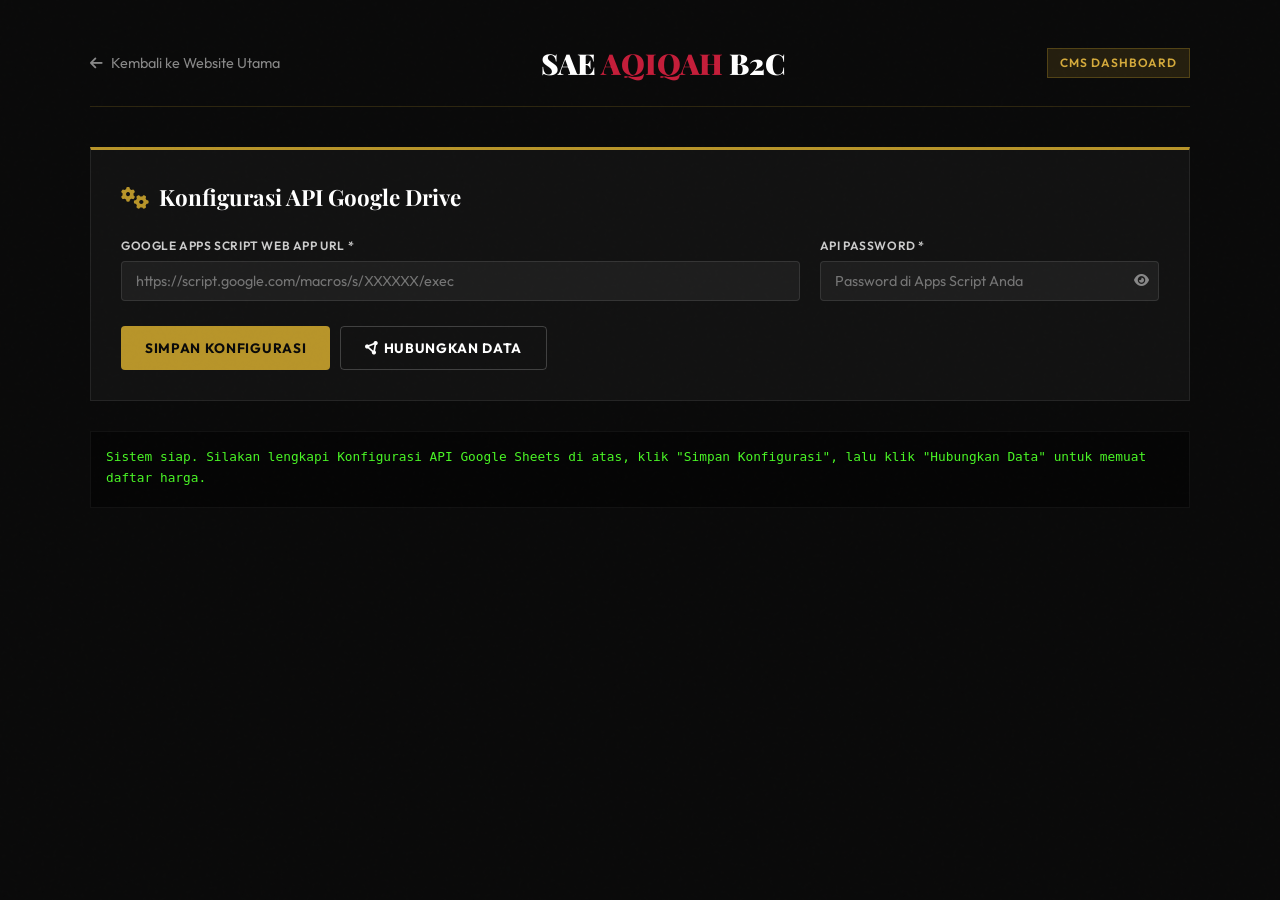
==== admin.html @ 879cdc5a "initial commit B2C website" ====
<!DOCTYPE html>
<html lang="id">
<head>
    <meta charset="UTF-8">
    <meta name="viewport" content="width=device-width, initial-scale=1.0">
    <title>Dashboard Admin - Update Harga SAE Aqiqah</title>
    <!-- Google Fonts: Playfair Display for headers, Outfit for UI -->
    <link rel="preconnect" href="https://fonts.googleapis.com">
    <link rel="preconnect" href="https://fonts.gstatic.com" crossorigin>
    <link href="https://fonts.googleapis.com/css2?family=Playfair+Display:wght@600;700;900&family=Outfit:wght@300;400;500;600;700&display=swap" rel="stylesheet">
    <!-- FontAwesome for Premium Icons -->
    <link rel="stylesheet" href="https://cdnjs.cloudflare.com/ajax/libs/font-awesome/6.4.0/css/all.min.css">
    <style>
        :root {
            --black: #0a0a0a;
            --black-soft: #121212;
            --dark-gray: #1a1a1a;
            --red: #c41e3a;
            --red-dark: #9e1730;
            --gold: #b8952a;
            --gold-light: #d4aa3c;
            --white: #ffffff;
            --gray: #888888;
            --gray-light: #cccccc;
            --font-display: "Playfair Display", Georgia, serif;
            --font-body: "Outfit", sans-serif;
            --border-radius: 4px;
        }

        * {
            box-sizing: border-box;
            margin: 0;
            padding: 0;
        }

        body {
            background-color: var(--black);
            color: var(--white);
            font-family: var(--font-body);
            line-height: 1.6;
            padding: 40px 20px;
        }

        /* Noise texture overlay */
        body::before {
            content: "";
            position: fixed;
            inset: 0;
            background-image: url("data:image/svg+xml,%3Csvg viewBox='0 0 256 256' xmlns='http://www.w3.org/2000/svg'%3E%3Cfilter id='noise'%3E%3CfeTurbulence type='fractalNoise' baseFrequency='0.9' numOctaves='4' stitchTiles='stitch'/%3E%3C/filter%3E%3Crect width='100%25' height='100%25' filter='url(%23noise)' opacity='0.03'/%3E%3C/svg%3E");
            pointer-events: none;
            z-index: 9999;
            opacity: 0.3;
        }

        .container {
            max-width: 1100px;
            margin: 0 auto;
            position: relative;
            z-index: 2;
        }

        header {
            margin-bottom: 40px;
            border-bottom: 1px solid rgba(184, 149, 42, 0.2);
            padding-bottom: 20px;
            display: flex;
            justify-content: space-between;
            align-items: center;
            flex-wrap: wrap;
            gap: 20px;
        }

        .logo {
            font-family: var(--font-display);
            font-size: 1.8rem;
            font-weight: 900;
        }

        .logo span {
            color: var(--red);
        }

        .badge {
            background: rgba(184, 149, 42, 0.15);
            border: 1px solid rgba(184, 149, 42, 0.3);
            color: var(--gold-light);
            font-size: 0.75rem;
            font-weight: 600;
            padding: 4px 12px;
            text-transform: uppercase;
            letter-spacing: 1px;
        }

        .card {
            background: var(--black-soft);
            border: 1px solid rgba(255, 255, 255, 0.08);
            border-top: 3px solid var(--gold);
            padding: 30px;
            margin-bottom: 30px;
        }

        .card-title {
            font-family: var(--font-display);
            font-size: 1.4rem;
            margin-bottom: 20px;
            display: flex;
            align-items: center;
            gap: 10px;
        }

        .card-title i {
            color: var(--gold);
        }

        .form-grid {
            display: grid;
            grid-template-columns: 2fr 1fr;
            gap: 20px;
        }

        @media (max-width: 768px) {
            .form-grid {
                grid-template-columns: 1fr;
            }
        }

        .form-group {
            margin-bottom: 15px;
        }

        label {
            display: block;
            font-size: 0.75rem;
            font-weight: 600;
            color: var(--gray-light);
            margin-bottom: 6px;
            text-transform: uppercase;
            letter-spacing: 0.05em;
        }

        input {
            width: 100%;
            background: rgba(255, 255, 255, 0.05);
            border: 1px solid rgba(255, 255, 255, 0.1);
            color: var(--white);
            padding: 10px 14px;
            font-family: var(--font-body);
            font-size: 0.9rem;
            outline: none;
            transition: all 0.2s;
            border-radius: var(--border-radius);
        }

        input:focus {
            border-color: var(--gold);
            background: rgba(184, 149, 42, 0.04);
        }

        .btn {
            background-color: var(--gold);
            color: var(--black);
            border: none;
            padding: 12px 24px;
            font-family: var(--font-body);
            font-size: 0.85rem;
            font-weight: 700;
            text-transform: uppercase;
            letter-spacing: 0.05em;
            cursor: pointer;
            transition: all 0.2s;
            border-radius: var(--border-radius);
        }

        .btn:hover {
            background-color: var(--gold-light);
            transform: translateY(-1px);
        }

        .btn-red {
            background-color: var(--red);
            color: var(--white);
        }

        .btn-red:hover {
            background-color: var(--red-dark);
        }

        .btn-outline {
            background-color: transparent;
            color: var(--white);
            border: 1px solid rgba(255, 255, 255, 0.2);
        }

        .btn-outline:hover {
            background-color: rgba(255, 255, 255, 0.05);
            border-color: var(--white);
        }

        .table-container {
            overflow-x: auto;
            margin-top: 20px;
        }

        table {
            width: 100%;
            border-collapse: collapse;
            text-align: left;
        }

        th {
            background-color: rgba(184, 149, 42, 0.1);
            border-bottom: 2px solid rgba(184, 149, 42, 0.3);
            color: var(--white);
            font-weight: 600;
            font-size: 0.8rem;
            text-transform: uppercase;
            letter-spacing: 0.05em;
            padding: 14px 16px;
        }

        td {
            border-bottom: 1px solid rgba(255, 255, 255, 0.06);
            padding: 12px 16px;
            vertical-align: middle;
        }

        tr:hover {
            background-color: rgba(255, 255, 255, 0.02);
        }

        .col-id { font-weight: 700; color: var(--gold-light); width: 80px; }
        .col-name { font-weight: 600; width: 150px; }
        .col-price { width: 140px; }
        .col-desc { width: auto; }
        .col-action { width: 120px; text-align: center; }

        .price-input {
            width: 110px;
        }

        .desc-input {
            width: 100%;
        }

        /* Logs / Status */
        .log-box {
            background-color: #050505;
            border: 1px solid rgba(255, 255, 255, 0.05);
            padding: 15px;
            font-family: monospace;
            font-size: 0.8rem;
            max-height: 120px;
            overflow-y: auto;
            color: #4af626;
            margin-bottom: 20px;
        }

        .log-entry {
            margin-bottom: 4px;
        }

        .log-error { color: #f62626; }
        .log-warn { color: #f6b826; }

        .back-link {
            display: inline-flex;
            align-items: center;
            gap: 8px;
            color: var(--gray);
            font-size: 0.9rem;
            text-decoration: none;
            transition: color 0.2s;
        }

        .back-link:hover {
            color: var(--white);
        }
    </style>
</head>
<body>

    <div class="container">
        <header>
            <a href="index.html" class="back-link"><i class="fa-solid fa-arrow-left"></i> Kembali ke Website Utama</a>
            <div class="logo">SAE <span>AQIQAH</span> B2C</div>
            <div class="badge">CMS Dashboard</div>
        </header>

        <!-- API Configuration Card -->
        <div class="card">
            <h3 class="card-title"><i class="fa-solid fa-gears"></i> Konfigurasi API Google Drive</h3>
            <div class="form-grid">
                <div class="form-group">
                    <label for="api-url">Google Apps Script Web App URL *</label>
                    <input type="url" id="api-url" placeholder="https://script.google.com/macros/s/XXXXXX/exec" required>
                </div>
                <div class="form-group">
                    <label for="api-password">API Password *</label>
                    <div style="position: relative; display: flex; align-items: center;">
                        <input type="password" id="api-password" placeholder="Password di Apps Script Anda" required style="padding-right: 40px; width: 100%;">
                        <button type="button" id="toggle-password-btn" style="position: absolute; right: 10px; background: none; border: none; color: var(--gray); cursor: pointer; display: flex; align-items: center; justify-content: center;">
                            <i class="fa-solid fa-eye" id="toggle-password-icon"></i>
                        </button>
                    </div>
                </div>
            </div>
            <div style="margin-top: 10px; display: flex; gap: 10px;">
                <button class="btn" onclick="saveConfig()">Simpan Konfigurasi</button>
                <button class="btn btn-outline" onclick="testConnection()"><i class="fa-solid fa-circle-nodes"></i> Hubungkan Data</button>
            </div>
        </div>

        <!-- System Log Box -->
        <div class="log-box" id="log-panel">
            <div class="log-entry">Sistem siap. Silakan lengkapi Konfigurasi API Google Sheets di atas, klik "Simpan Konfigurasi", lalu klik "Hubungkan Data" untuk memuat daftar harga.</div>
        </div>

        <!-- Prices Table Card -->
        <div class="card" id="prices-card" style="display: none;">
            <h3 class="card-title"><i class="fa-solid fa-table-list"></i> Kelola Harga Paket B2C (Aqiqah & Qurban)</h3>
            <div class="table-container">
                <table>
                    <thead>
                        <tr>
                            <th class="col-id">ID</th>
                            <th class="col-name">Nama Produk</th>
                            <th class="col-price">Harga Dasar (Rp)</th>
                            <th class="col-price">Harga + Nasi (Rp)</th>
                            <th class="col-desc">Deskripsi Porsi / Keterangan</th>
                            <th class="col-action">Aksi</th>
                        </tr>
                    </thead>
                    <tbody id="prices-table-body">
                        <!-- Dimuat secara dinamis -->
                    </tbody>
                </table>
            </div>
        </div>
    </div>

    <script>
        // Load configuration on start
        document.addEventListener('DOMContentLoaded', () => {
            const savedUrl = localStorage.getItem('sae_b2c_api_url') || '';
            const savedPass = localStorage.getItem('sae_b2c_api_password') || '';
            
            document.getElementById('api-url').value = savedUrl;
            document.getElementById('api-password').value = savedPass;

            // Password show/hide toggle logic
            const togglePasswordBtn = document.getElementById('toggle-password-btn');
            const apiPasswordInput = document.getElementById('api-password');
            const togglePasswordIcon = document.getElementById('toggle-password-icon');

            if (togglePasswordBtn && apiPasswordInput && togglePasswordIcon) {
                togglePasswordBtn.addEventListener('click', () => {
                    const isPassword = apiPasswordInput.type === 'password';
                    apiPasswordInput.type = isPassword ? 'text' : 'password';
                    togglePasswordIcon.className = isPassword ? 'fa-solid fa-eye-slash' : 'fa-solid fa-eye';
                });
            }

            if (savedUrl && savedPass) {
                addLog("Konfigurasi tersimpan ditemukan. Menghubungkan secara otomatis...");
                testConnection();
            }
        });

        function addLog(message, type = 'info') {
            const panel = document.getElementById('log-panel');
            const entry = document.createElement('div');
            entry.classList.add('log-entry');
            if (type === 'error') entry.classList.add('log-error');
            if (type === 'warn') entry.classList.add('log-warn');
            
            const time = new Date().toLocaleTimeString();
            entry.textContent = `[${time}] ${message}`;
            panel.appendChild(entry);
            panel.scrollTop = panel.scrollHeight;
        }

        function saveConfig() {
            const url = document.getElementById('api-url').value.trim();
            const pass = document.getElementById('api-password').value.trim();

            if (!url) {
                alert("Mohon masukkan Web App URL Google Apps Script");
                return;
            }
            if (!pass) {
                alert("Mohon masukkan API Password");
                return;
            }

            localStorage.setItem('sae_b2c_api_url', url);
            localStorage.setItem('sae_b2c_api_password', pass);
            addLog("Konfigurasi API berhasil disimpan ke penyimpanan lokal browser.", "warn");
            alert("Konfigurasi API berhasil disimpan!");
        }

        function testConnection() {
            const url = document.getElementById('api-url').value.trim();
            if (!url) {
                addLog("URL API kosong. Gagal memuat data.", "error");
                return;
            }

            addLog("Menghubungkan ke Google Sheets API... (Mengambil tab aqiqah_prices)");
            
            // Fetch GET request
            fetch(`${url}?sheet=aqiqah_prices`)
                .then(res => {
                    if (!res.ok) throw new Error("Jaringan bermasalah, silakan periksa status deployment Apps Script Anda");
                    return res.json();
                })
                .then(data => {
                    if (data.error) {
                        throw new Error(data.error);
                    }
                    addLog(`Koneksi berhasil! Memuat ${data.length} komoditas harga.`);
                    renderPricesTable(data);
                })
                .catch(err => {
                    addLog(`Error: ${err.message}`, "error");
                    addLog("Pastikan Web App Apps Script dideploy dengan akses 'Anyone' dan URL sudah benar.", "warn");
                });
        }

        function renderPricesTable(data) {
            const tbody = document.getElementById('prices-table-body');
            tbody.innerHTML = '';

            data.forEach(item => {
                const tr = document.createElement('tr');
                
                // Cek apakah produk memiliki harga nasi box
                const hasNasi = item.priceWithNasi !== undefined && item.priceWithNasi !== null && item.priceWithNasi !== "" && item.priceWithNasi !== "0" && item.priceWithNasi !== 0;
                const priceWithNasiVal = hasNasi ? item.priceWithNasi : 0;
                const nasiDisabled = hasNasi ? '' : 'disabled';

                tr.innerHTML = `
                    <td class="col-id">${item.id}</td>
                    <td class="col-name">${item.name}</td>
                    <td class="col-price">
                        <input type="number" class="price-input" id="base-${item.id}" value="${item.basePrice || 0}">
                    </td>
                    <td class="col-price">
                        <input type="number" class="price-input" id="nasi-${item.id}" value="${priceWithNasiVal}" ${nasiDisabled}>
                    </td>
                    <td class="col-desc">
                        <input type="text" class="desc-input" id="desc-${item.id}" value="${item.description || ''}">
                    </td>
                    <td class="col-action">
                        <button class="btn btn-red" onclick="updatePrice('${item.id}')">Update</button>
                    </td>
                `;
                tbody.appendChild(tr);
            });

            document.getElementById('prices-card').style.display = 'block';
        }

        function updatePrice(id) {
            const url = localStorage.getItem('sae_b2c_api_url');
            const password = localStorage.getItem('sae_b2c_api_password');

            if (!url || !password) {
                alert("Silakan lengkapi dan simpan konfigurasi API terlebih dahulu");
                return;
            }

            const basePrice = parseInt(document.getElementById(`base-${id}`).value) || 0;
            const priceWithNasiInput = document.getElementById(`nasi-${id}`);
            const priceWithNasi = priceWithNasiInput.disabled ? 0 : (parseInt(priceWithNasiInput.value) || 0);
            const description = document.getElementById(`desc-${id}`).value.trim();

            addLog(`Mengupdate ${id}... Mengirim POST request...`);

            const payload = {
                password: password,
                sheet: "aqiqah_prices",
                id: id,
                data: {
                    basePrice: basePrice,
                    priceWithNasi: priceWithNasi,
                    description: description
                }
            };

            fetch(url, {
                method: 'POST',
                mode: 'cors',
                headers: {
                    'Content-Type': 'text/plain' // Required to prevent CORS options preflight issues in Apps Script web apps
                },
                body: JSON.stringify(payload)
            })
            .then(res => {
                if (!res.ok) throw new Error("Koneksi gagal");
                return res.json();
            })
            .then(resData => {
                if (resData.error) {
                    throw new Error(resData.error);
                }
                addLog(`Sukses! Harga ${id} berhasil diperbarui di Google Sheets.`, "info");
                alert(`Harga ${id} berhasil diperbarui!`);
            })
            .catch(err => {
                addLog(`Gagal mengupdate ${id}: ${err.message}`, "error");
                alert(`Gagal mengupdate harga: ${err.message}`);
            });
        }
    </script>
</body>
</html>
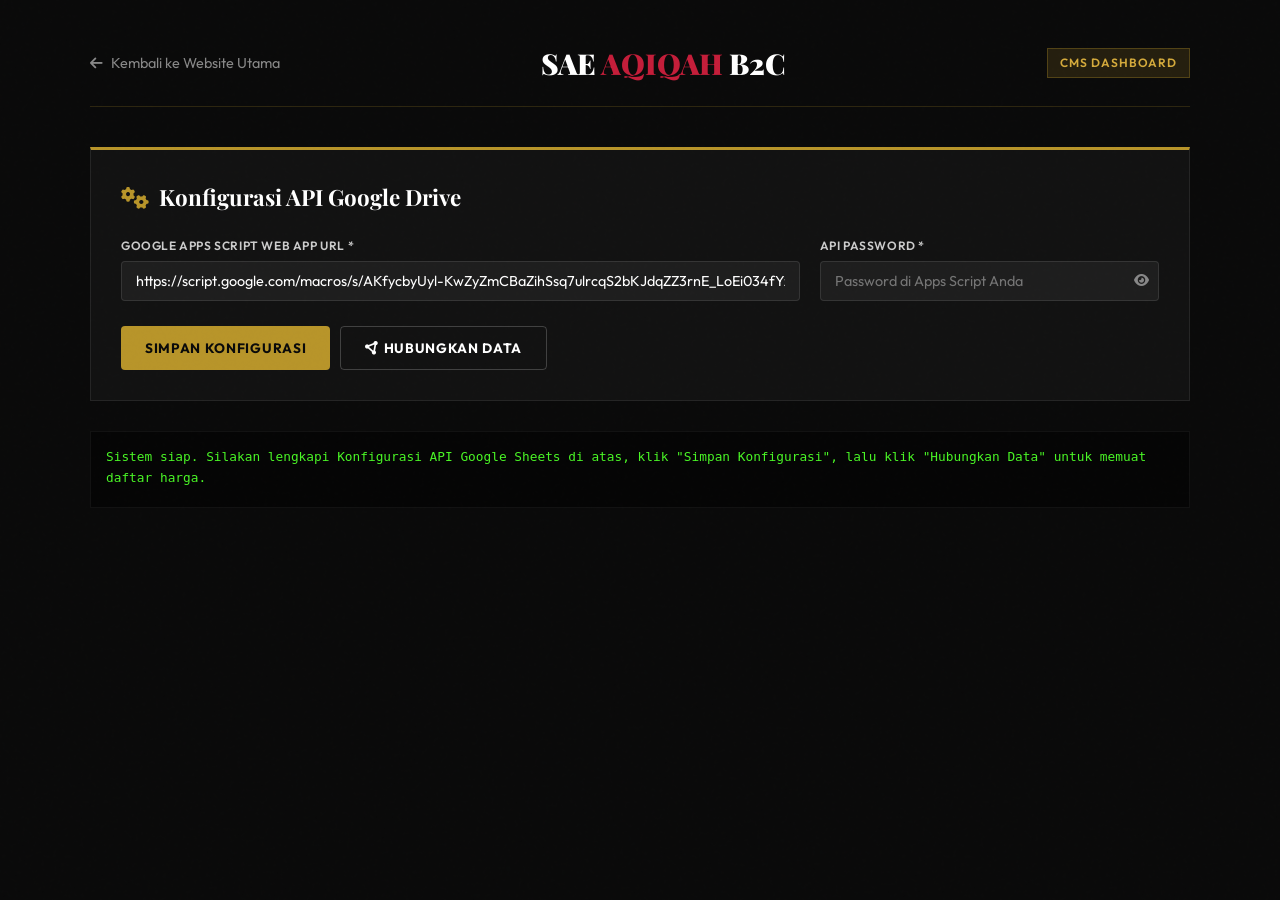
==== commit 8dbe1f3e: "feat: hardcode default B2C API URL and configure default fallback" ====
--- a/admin.html
+++ b/admin.html
@@ -339,9 +339,11 @@
     </div>
 
     <script>
+        const DEFAULT_API_URL = "https://script.google.com/macros/s/AKfycbyUyl-KwZyZmCBaZihSsq7ulrcqS2bKJdqZZ3rnE_LoEi034fYzkRuyYb6vVMZicj7F/exec";
+
         // Load configuration on start
         document.addEventListener('DOMContentLoaded', () => {
-            const savedUrl = localStorage.getItem('sae_b2c_api_url') || '';
+            const savedUrl = localStorage.getItem('sae_b2c_api_url') || DEFAULT_API_URL;
             const savedPass = localStorage.getItem('sae_b2c_api_password') || '';
             
             document.getElementById('api-url').value = savedUrl;
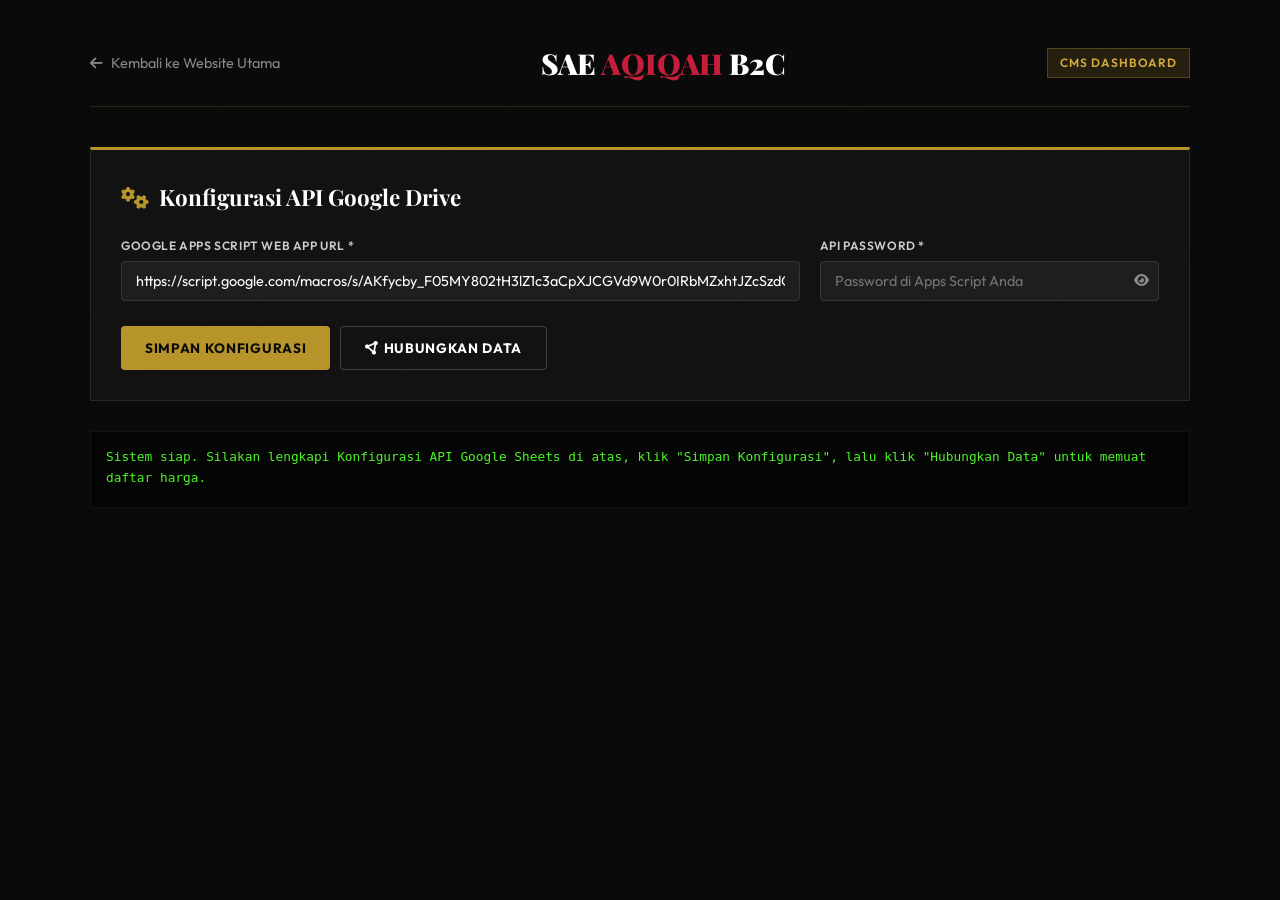
==== commit 70899686: "feat: update default B2C API URL to the newly deployed live URL" ====
--- a/admin.html
+++ b/admin.html
@@ -339,7 +339,7 @@
     </div>
 
     <script>
-        const DEFAULT_API_URL = "https://script.google.com/macros/s/AKfycbyUyl-KwZyZmCBaZihSsq7ulrcqS2bKJdqZZ3rnE_LoEi034fYzkRuyYb6vVMZicj7F/exec";
+        const DEFAULT_API_URL = "https://script.google.com/macros/s/AKfycby_F05MY802tH3lZ1c3aCpXJCGVd9W0r0IRbMZxhtJZcSzdQLWj2y9pnTbx7cHf_Pk/exec";
 
         // Load configuration on start
         document.addEventListener('DOMContentLoaded', () => {
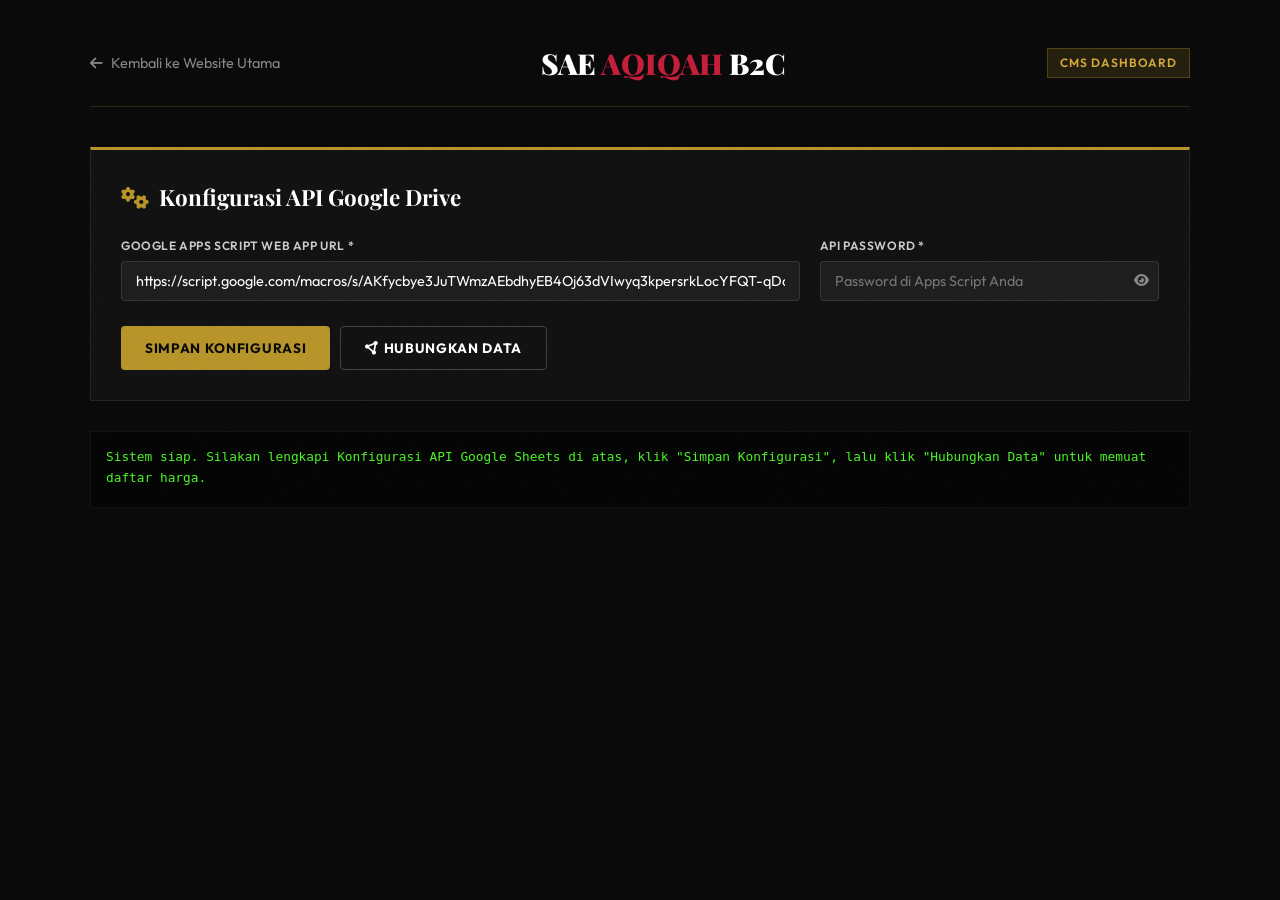
==== commit 737b37f3: "Update default Google Apps Script Web App URL and add migration logic for local storage" ====
--- a/admin.html
+++ b/admin.html
@@ -339,11 +339,16 @@
     </div>
 
     <script>
-        const DEFAULT_API_URL = "https://script.google.com/macros/s/AKfycby_F05MY802tH3lZ1c3aCpXJCGVd9W0r0IRbMZxhtJZcSzdQLWj2y9pnTbx7cHf_Pk/exec";
+        const DEFAULT_API_URL = "https://script.google.com/macros/s/AKfycbye3JuTWmzAEbdhyEB4Oj63dVIwyq3kpersrkLocYFQT-qDqWe-guI3LrMjZDnx8uf9/exec";
 
         // Load configuration on start
         document.addEventListener('DOMContentLoaded', () => {
-            const savedUrl = localStorage.getItem('sae_b2c_api_url') || DEFAULT_API_URL;
+            let savedUrl = localStorage.getItem('sae_b2c_api_url');
+            // Migrate old URL to new default URL
+            if (!savedUrl || savedUrl === "https://script.google.com/macros/s/AKfycby_F05MY802tH3lZ1c3aCpXJCGVd9W0r0IRbMZxhtJZcSzdQLWj2y9pnTbx7cHf_Pk/exec") {
+                savedUrl = DEFAULT_API_URL;
+                localStorage.setItem('sae_b2c_api_url', DEFAULT_API_URL);
+            }
             const savedPass = localStorage.getItem('sae_b2c_api_password') || '';
             
             document.getElementById('api-url').value = savedUrl;
